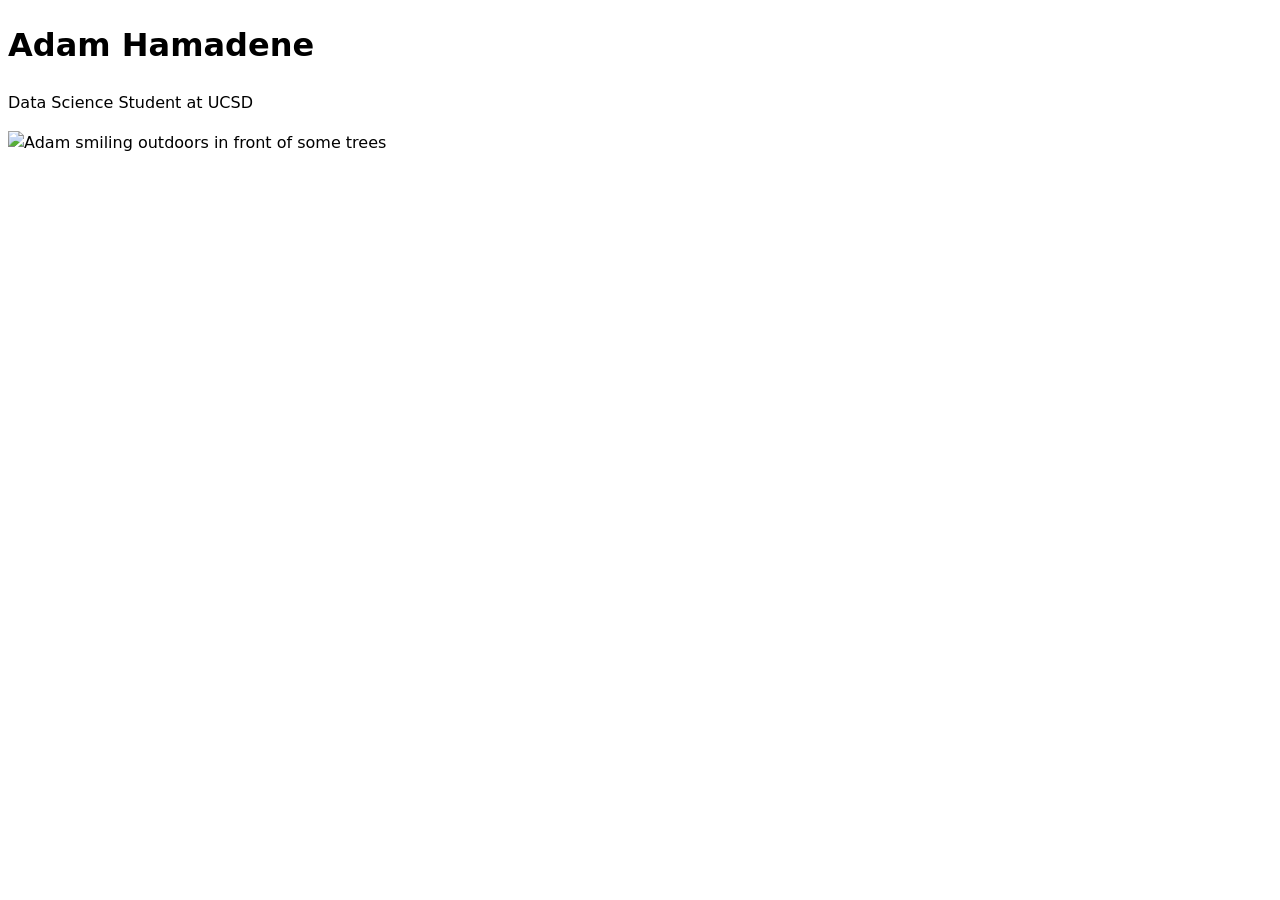
==== index.html @ 97f43f01 "Added Nav links as well as projects and contact page" ====
<!DOCTYPE html>
<html lang="en">
<head>
    <meta charset="UTF-8">
    <meta name="viewport" content="width=device-width, initial-scale=1.0">
    <title>"Adam Hamadene: Personal Site and Portfolio"</title>
    <link rel="stylesheet" href="style.css">
</head>
<body>
    <h1> Adam Hamadene</h1>
    <p>Data Science Student at UCSD</p>
    <img src="images/adam.png" alt="Adam smiling outdoors in front of some trees">
</body>
</html>
---- style.css ----
body {
  /* Set line height to 1.5 times the font size
	   and use the OS’s UI font as the website font
	 */
  font: 100%/1.5 system-ui;
}
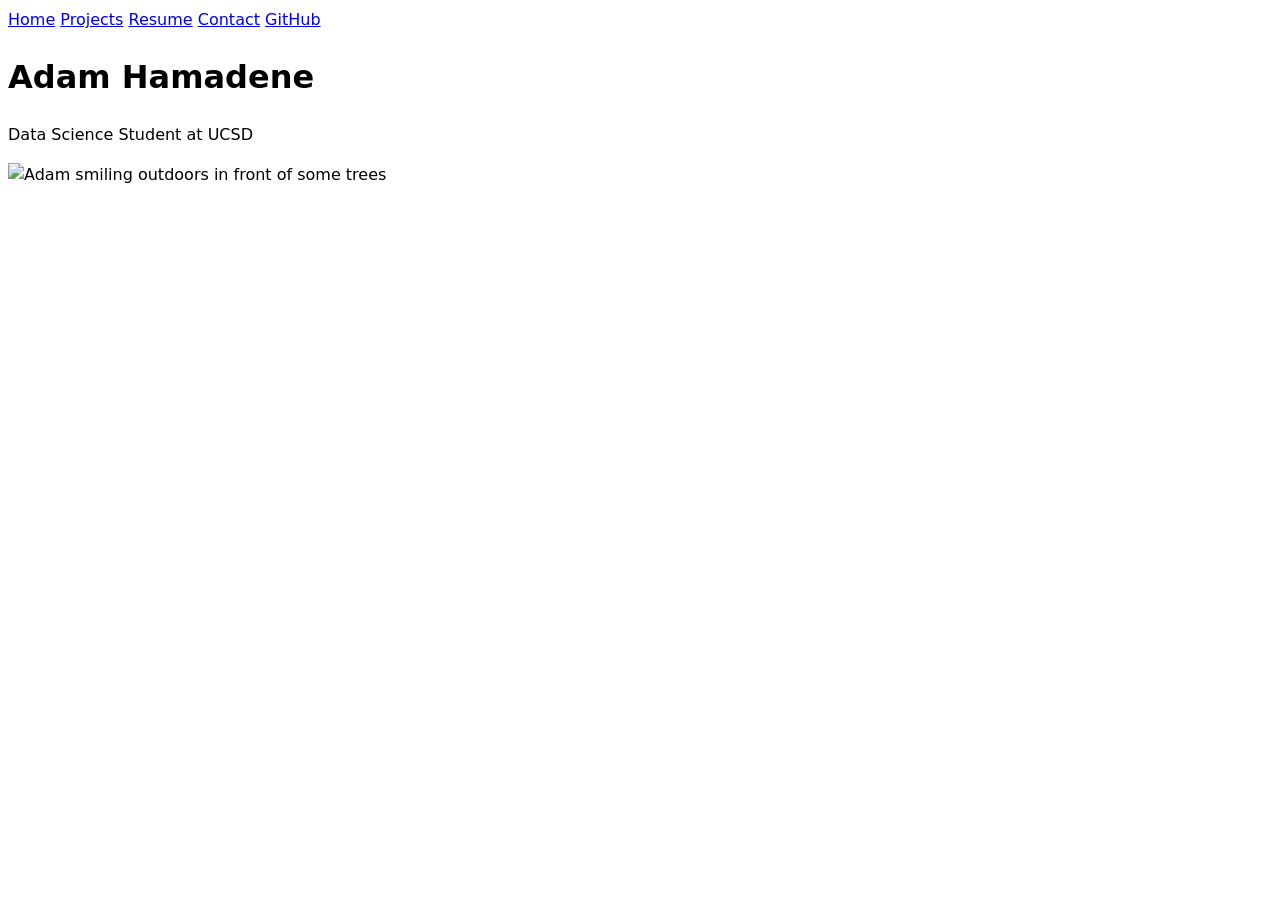
==== commit 709d522c: "Added nav links to all pages. And added a resume page with mock resume data" ====
--- a/index.html
+++ b/index.html
@@ -3,12 +3,19 @@
 <head>
     <meta charset="UTF-8">
     <meta name="viewport" content="width=device-width, initial-scale=1.0">
-    <title>"Adam Hamadene: Personal Site and Portfolio"</title>
+    <title>Adam Hamadene: Personal Site and Portfolio</title>
     <link rel="stylesheet" href="style.css">
 </head>
 <body>
-    <h1> Adam Hamadene</h1>
-    <p>Data Science Student at UCSD</p>
-    <img src="images/adam.png" alt="Adam smiling outdoors in front of some trees">
+    <nav>
+  <a href="./">Home</a>
+  <a href="projects/">Projects</a>
+  <a href="resume/">Resume</a>
+  <a href="contact/">Contact</a>
+  <a href="https://github.com/adxmhamadene-netizen" target="_blank">GitHub</a>
+</nav>
+<h1>Adam Hamadene</h1>
+<p>Data Science Student at UCSD</p>
+<img src="images/adam.png" alt="Adam smiling outdoors in front of some trees" width="300">
 </body>
 </html>
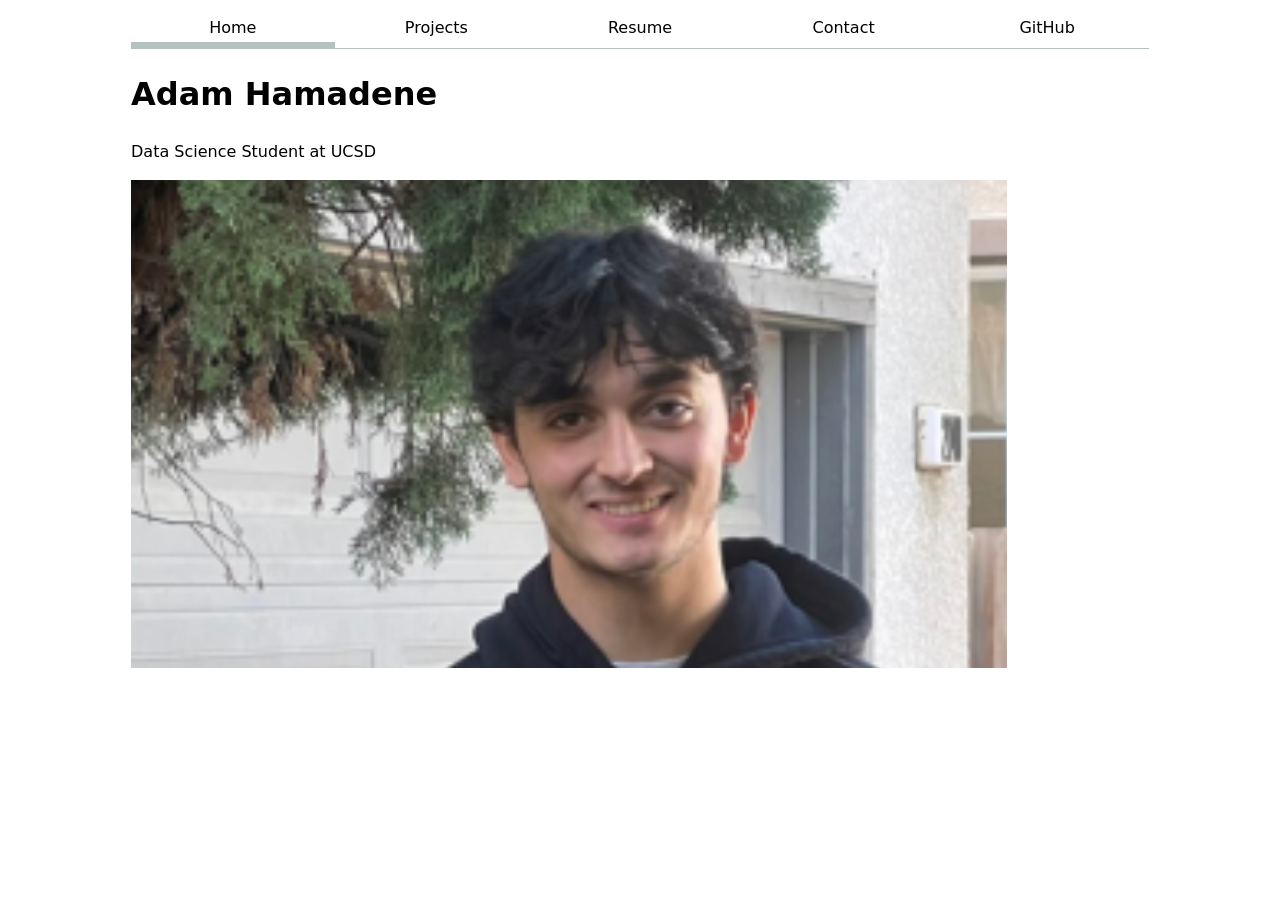
==== commit 91d67014: "Added current page highlight to all nav links" ====
--- a/index.html
+++ b/index.html
@@ -8,7 +8,7 @@
 </head>
 <body>
     <nav>
-  <a href="./">Home</a>
+  <a class="current" href="./">Home</a>
   <a href="projects/">Projects</a>
   <a href="resume/">Resume</a>
   <a href="contact/">Contact</a>
@@ -16,6 +16,6 @@
 </nav>
 <h1>Adam Hamadene</h1>
 <p>Data Science Student at UCSD</p>
-<img src="images/adam.png" alt="Adam smiling outdoors in front of some trees" width="300">
+<img src="images/adam.png" alt="Adam smiling outdoors in front of some trees">
 </body>
 </html>
--- a/style.css
+++ b/style.css
@@ -3,4 +3,35 @@
 	   and use the OS’s UI font as the website font
 	 */
   font: 100%/1.5 system-ui;
+  max-width: 100ch;
+  margin-inline: max(1em, (100% - 100ch) / 2);
+}
+nav {
+  display: flex;
+  margin-bottom: 1em;
+  border-bottom: 1px solid oklch(80% 3% 200);
+}
+
+nav a {
+  flex: 1;
+  text-decoration: none;
+  color: inherit;
+  text-align: center;
+  padding: 0.5em;
+}
+
+nav a.current {
+  border-bottom: 0.4em solid oklch(80% 3% 200);
+  padding-bottom: 0.1em;
+}
+
+html {
+  --color-accent: oklch(55.579% 0.13724 248.624);   
+  accent-color: var(--color-accent);
+}
+
+nav a:hover {
+  border-bottom: 0.4em solid var(--color-accent);
+  padding-bottom: 0.1em;
+  background-color: oklch(from var(--color-accent) 95% 5% h); 
 }
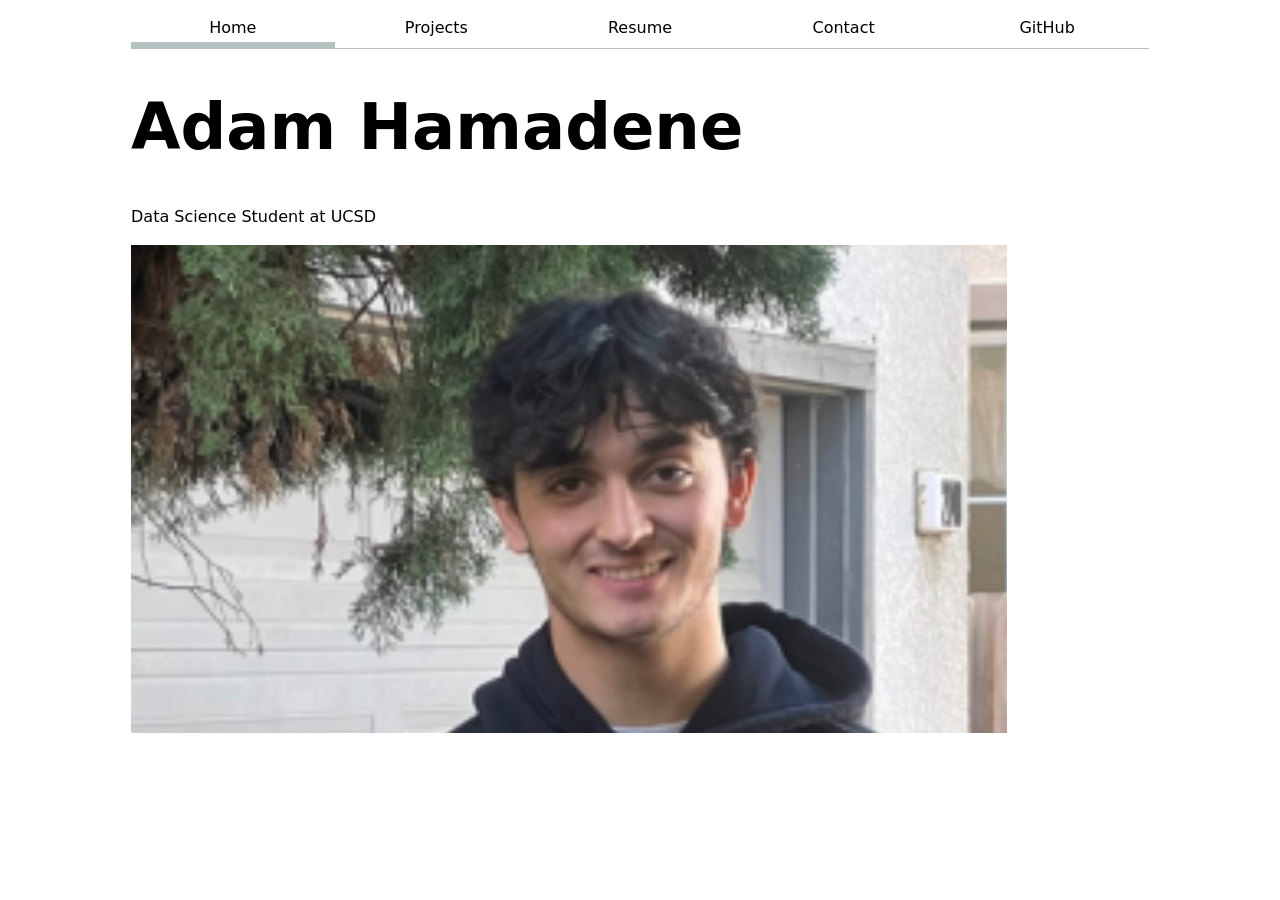
==== commit dbb22d90: "Steps 1-2" ====
--- a/index.html
+++ b/index.html
@@ -5,6 +5,7 @@
     <meta name="viewport" content="width=device-width, initial-scale=1.0">
     <title>Adam Hamadene: Personal Site and Portfolio</title>
     <link rel="stylesheet" href="style.css">
+    <script type="module" src="global.js"></script>
 </head>
 <body>
     <nav>
--- a/style.css
+++ b/style.css
@@ -34,4 +34,81 @@
   border-bottom: 0.4em solid var(--color-accent);
   padding-bottom: 0.1em;
   background-color: oklch(from var(--color-accent) 95% 5% h); 
+}
+
+input, textarea, button {
+  font: inherit;
+}
+
+form {
+  display: grid;
+  grid-template-columns: auto 1fr;
+  gap: 1em;
+}
+
+label {
+  display: grid;
+  grid-template-columns: subgrid;
+  grid-column: 1 / -1;
+}
+
+button {
+  grid-column: 1 / -1;
+}
+
+.projects {
+  display: grid;
+  grid-template-columns: repeat(auto-fill, minmax(15em, 1fr));
+  gap: 1em;
+}
+
+.projects article {
+  display: grid;
+  grid-template-rows: subgrid;
+  grid-row: span 3;
+}
+
+.projects h2 {
+  margin: 0;
+}
+
+h1 {
+  font-size: 400%;
+}
+
+h1, h2, h3, h4, h5, h6 {
+  line-height: 1.1;
+  text-wrap: balance;
+}
+
+.resume article {
+  position: relative;
+  padding-left: 1.5em;
+  padding-block: 0.25em;
+  margin-block: 1em;
+  border-left: 2px solid var(--color-accent);
+}
+
+.resume article::before {
+  content: "";
+  position: absolute;
+  left: calc(-0.4em - 1px);
+  top: 0.9em;
+  width: 0.8em;
+  height: 0.8em;
+  border-radius: 50%;
+  background: var(--color-accent);
+  transition: transform 0.2s;
+}
+
+.resume article:hover::before {
+  transform: scale(1.5);
+}
+
+.resume h2 {
+  color: var(--color-accent);
+}
+
+.resume time {
+  color: oklch(50% 0 0);
 }
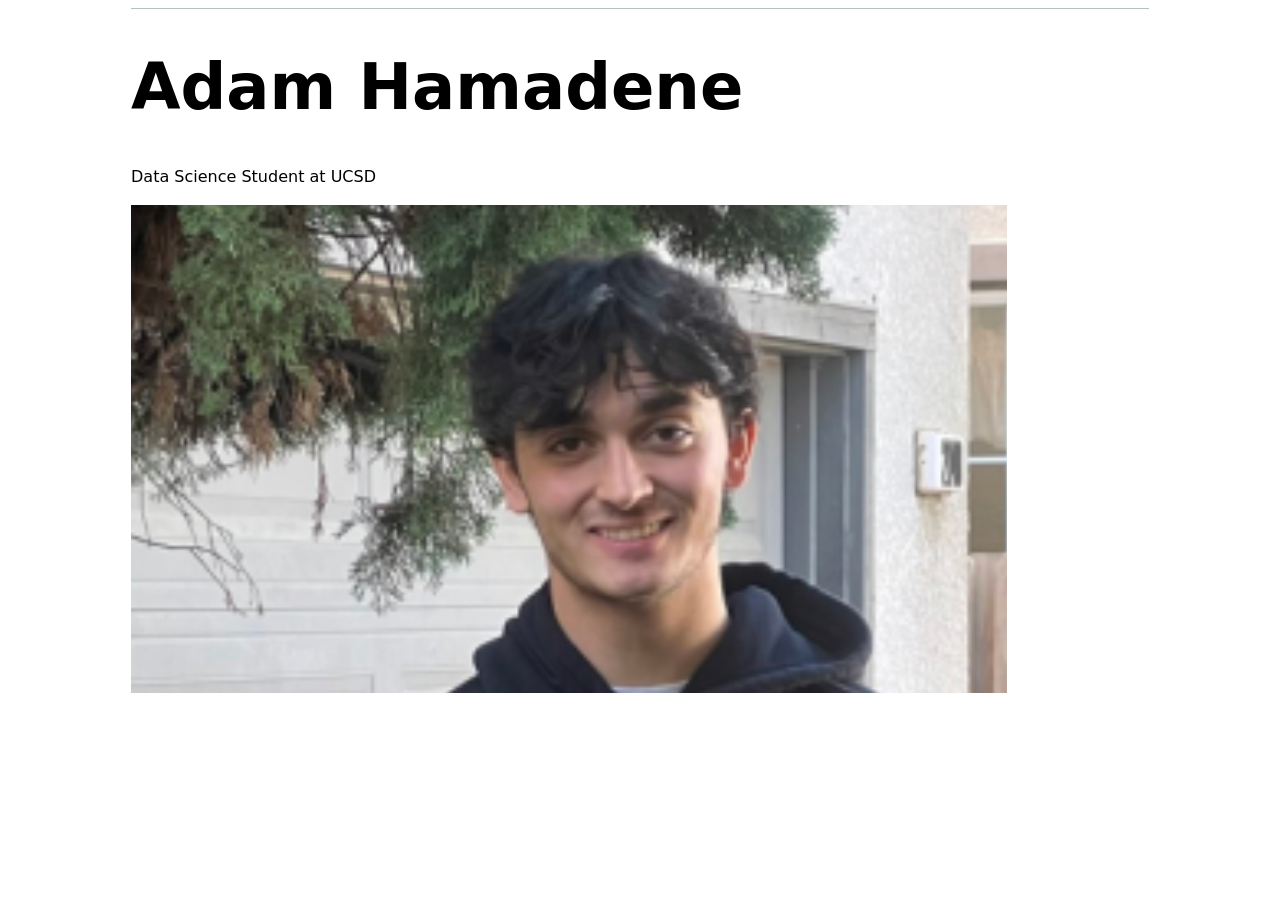
==== commit 1acbcca1: "Generate nav menu with JS (Step 3.1)" ====
--- a/index.html
+++ b/index.html
@@ -8,13 +8,6 @@
     <script type="module" src="global.js"></script>
 </head>
 <body>
-    <nav>
-  <a class="current" href="./">Home</a>
-  <a href="projects/">Projects</a>
-  <a href="resume/">Resume</a>
-  <a href="contact/">Contact</a>
-  <a href="https://github.com/adxmhamadene-netizen" target="_blank">GitHub</a>
-</nav>
 <h1>Adam Hamadene</h1>
 <p>Data Science Student at UCSD</p>
 <img src="images/adam.png" alt="Adam smiling outdoors in front of some trees">
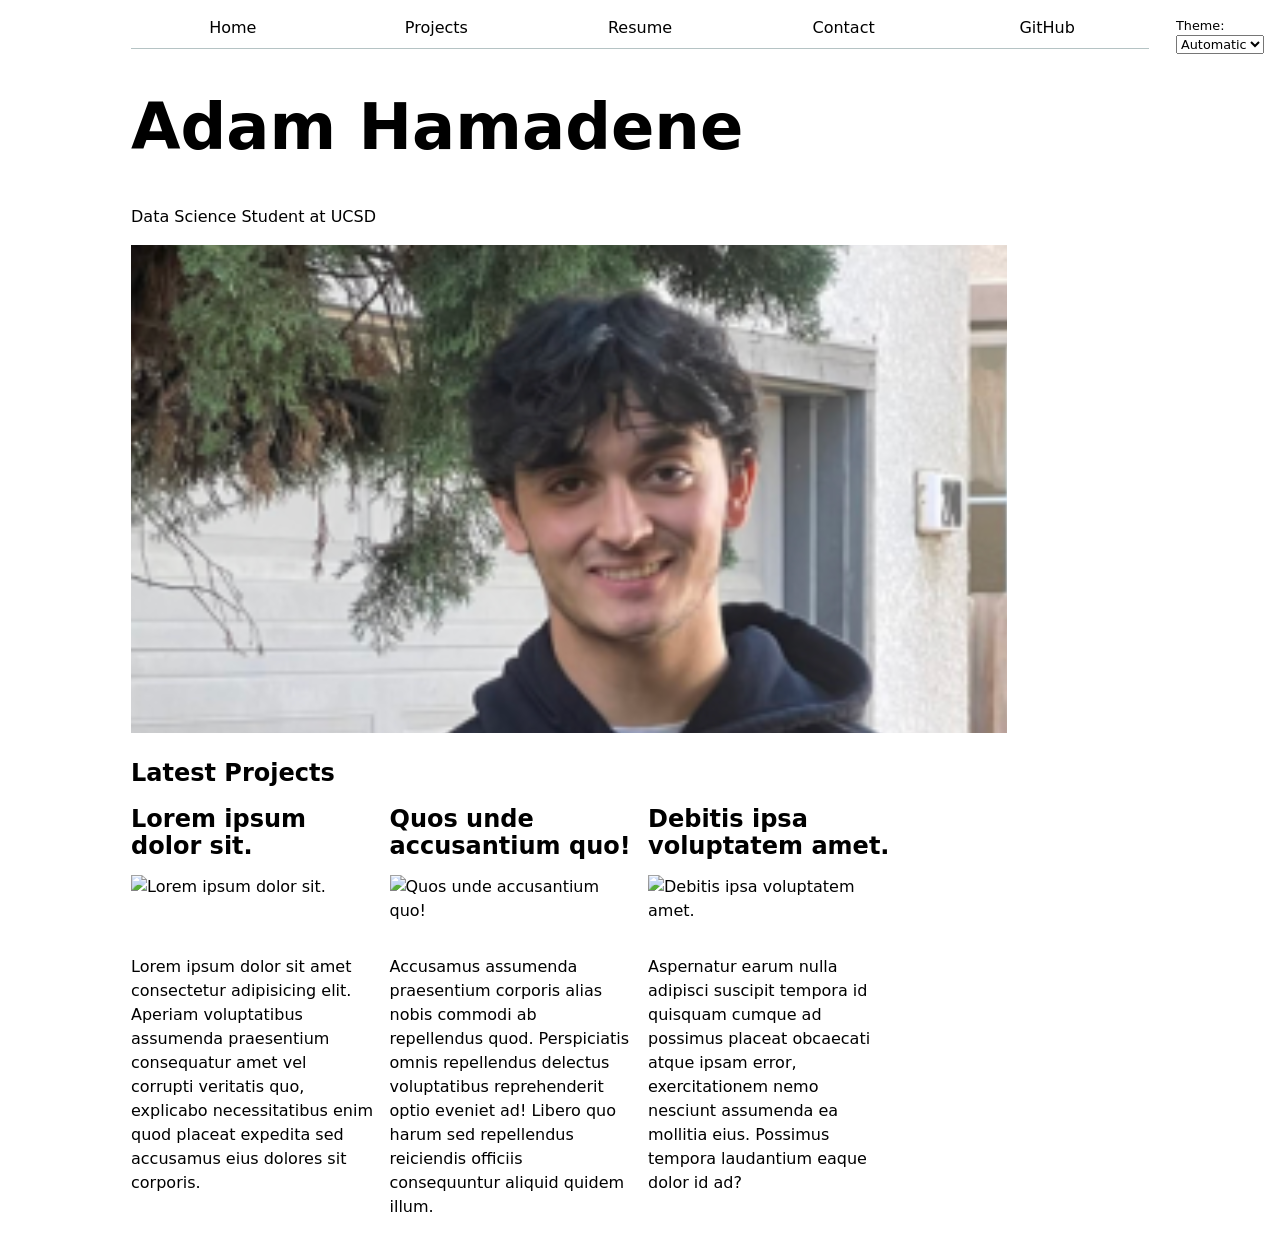
==== commit 4077fa75: "2.2" ====
--- a/index.html
+++ b/index.html
@@ -6,10 +6,13 @@
     <title>Adam Hamadene: Personal Site and Portfolio</title>
     <link rel="stylesheet" href="style.css">
     <script type="module" src="global.js"></script>
+    <script type="module" src="index.js"></script>
 </head>
 <body>
 <h1>Adam Hamadene</h1>
 <p>Data Science Student at UCSD</p>
 <img src="images/adam.png" alt="Adam smiling outdoors in front of some trees">
+<h2>Latest Projects</h2>
+<div class="projects"></div>
 </body>
 </html>
--- a/style.css
+++ b/style.css
@@ -7,9 +7,10 @@
   margin-inline: max(1em, (100% - 100ch) / 2);
 }
 nav {
+  --border-color: oklch(50% 10% 200 / 40%);
   display: flex;
   margin-bottom: 1em;
-  border-bottom: 1px solid oklch(80% 3% 200);
+  border-bottom: 1px solid var(--border-color);
 }
 
 nav a {
@@ -21,22 +22,23 @@
 }
 
 nav a.current {
-  border-bottom: 0.4em solid oklch(80% 3% 200);
+  border-bottom: 0.4em solid var(--border-color);
   padding-bottom: 0.1em;
 }
 
 html {
   --color-accent: oklch(55.579% 0.13724 248.624);   
   accent-color: var(--color-accent);
+  color-scheme: light dark;
 }
 
 nav a:hover {
   border-bottom: 0.4em solid var(--color-accent);
   padding-bottom: 0.1em;
-  background-color: oklch(from var(--color-accent) 95% 5% h); 
+  background-color: color-mix(in oklch, var(--color-accent), canvas 85%);
 }
 
-input, textarea, button {
+input, textarea, button, select {
   font: inherit;
 }
 
@@ -111,4 +113,11 @@
 
 .resume time {
   color: oklch(50% 0 0);
-}+}
+
+.color-scheme {
+     position: absolute;
+     top: 1rem;
+     right: 1rem;
+     font-size: 80%;
+   }
